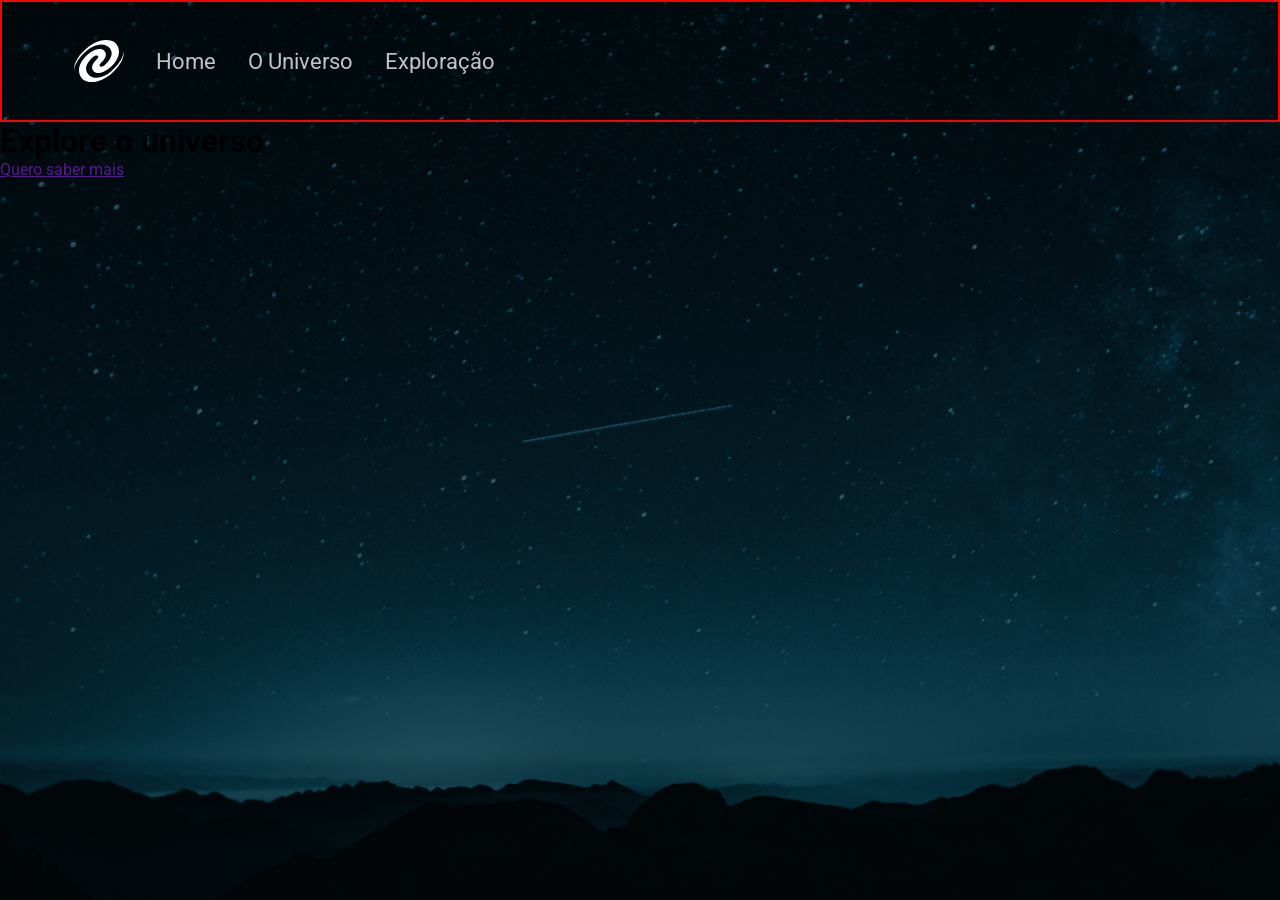
==== universo-imagens/index.html @ 60d72229 "Initial commit" ====
<!DOCTYPE html>
<html lang="pt-br">
<head>
    <meta charset="UTF-8">
    <meta name="viewport" content="width=device-width, initial-scale=1.0">
    <link rel="preconnect" href="https://fonts.googleapis.com">
    <link rel="preconnect" href="https://fonts.gstatic.com" crossorigin>
    <link href="https://fonts.googleapis.com/css2?family=Roboto:ital,wght@0,100..900;1,100..900&display=swap" rel="stylesheet">
    <link rel="stylesheet" href="./styles/index.css">
    <title>Document</title>
</head>
<body>
    <header>
        <img src="./assets/Vector.svg" alt="Logo do Universo">
        <nav>
            <ul>
                <li>
                    <a href="">Home</a>
                </li>
                <li>
                    <a href="">O Universo</a>
                </li>
                <li>
                    <a href="">Exploração</a>
                </li>
            </ul>
        </nav>
    </header>
    <main>
        <h1>Explore o universo</h1>
        <a href="">Quero saber mais</a>
    </main>
</body>
</html>
---- universo-imagens/styles/index.css ----
*{
    margin: 0;
    padding: 0;
    box-sizing: border-box;
    font-family: Roboto, sans-serif;
}


body{
    background-image: url(../assets/mountains-universe-1.png);
    background-position: center;
    background-size: cover;
    background-repeat: no-repeat;

    height: 100vh;
}


   header{
      border: 2px solid red;
      height: 122px;
      display: flex;
      padding-inline: 72px;

      align-items: center;
      gap: 32px;

      ul{
        display: flex;
        list-style: none;
        gap: 32px;
     
      a{
        font-size: 22px;
        text-decoration: none;
        color: #c4c4cc;
      }
    
    }
   }
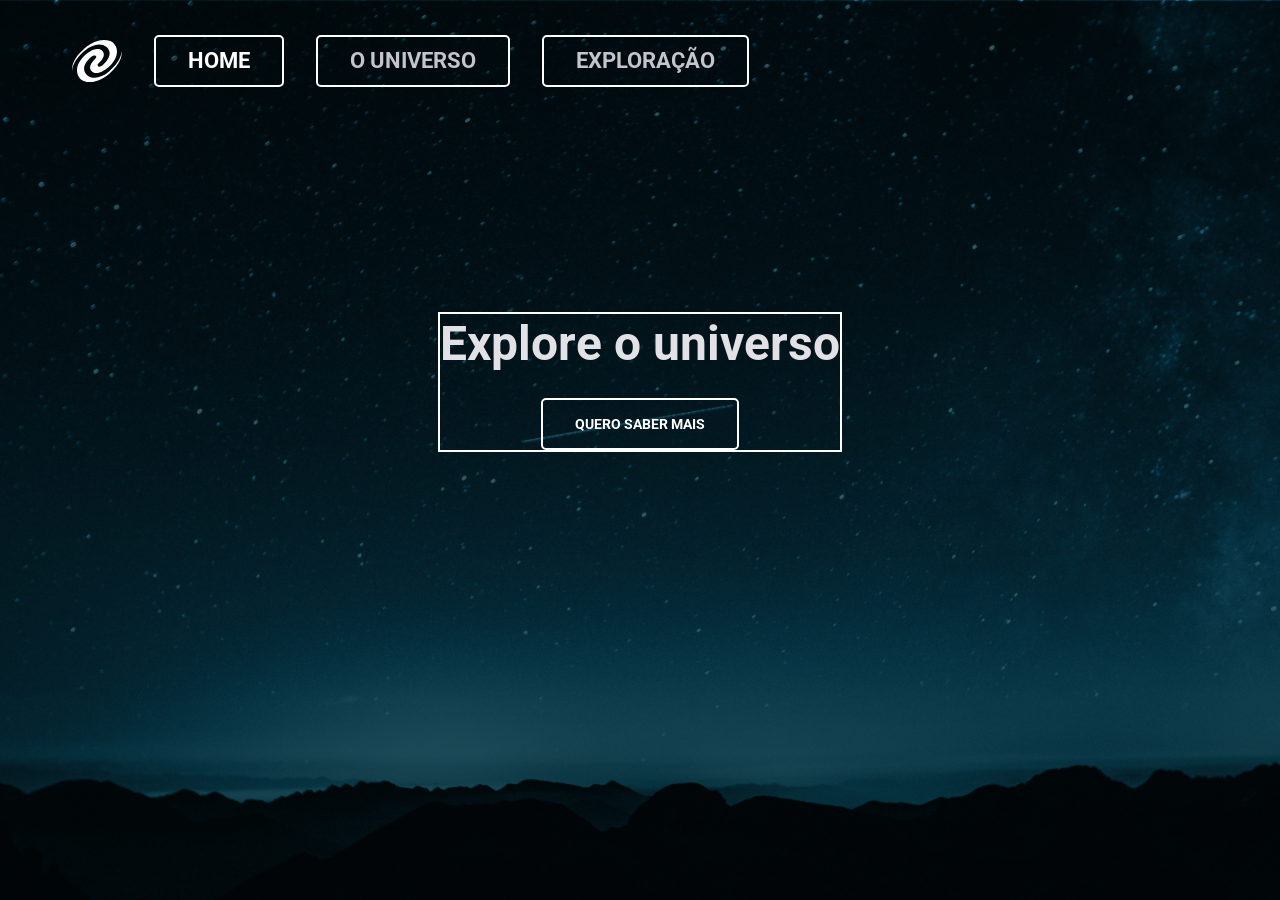
==== commit 4ca80776: "terminamos o html e o css" ====
--- a/universo-imagens/index.html
+++ b/universo-imagens/index.html
@@ -15,7 +15,7 @@
         <nav>
             <ul>
                 <li>
-                    <a href="">Home</a>
+                    <a href="" class="ativa">Home</a>
                 </li>
                 <li>
                     <a href="">O Universo</a>
--- a/universo-imagens/styles/index.css
+++ b/universo-imagens/styles/index.css
@@ -17,7 +17,6 @@
 
 
    header{
-      border: 2px solid red;
       height: 122px;
       display: flex;
       padding-inline: 72px;
@@ -35,6 +34,35 @@
         text-decoration: none;
         color: #c4c4cc;
       }
-    
+        .ativa{
+          color: #fff;
+          font-weight: 700;
+        }
     }
-   }+   }
+   main{
+    border: 2px solid #fff;
+    margin-top: 190px;
+    width: fit-content;
+    margin-inline: auto;
+  }
+  h1{
+    color: #e1e1e6;
+    font-size: 48px;
+    line-height: 125%;
+    margin-bottom: 24px;
+  }
+  a{
+    border: 2px solid #fff;
+    display: block;
+    margin-inline: auto;
+    width: fit-content;
+    border-radius: 5px;
+    padding: 12px 32px;
+    color: #fff;
+    text-decoration: none;
+    font-weight: 700;
+    font-size: 14px;
+    line-height: 24px;
+    text-transform: uppercase;
+  }
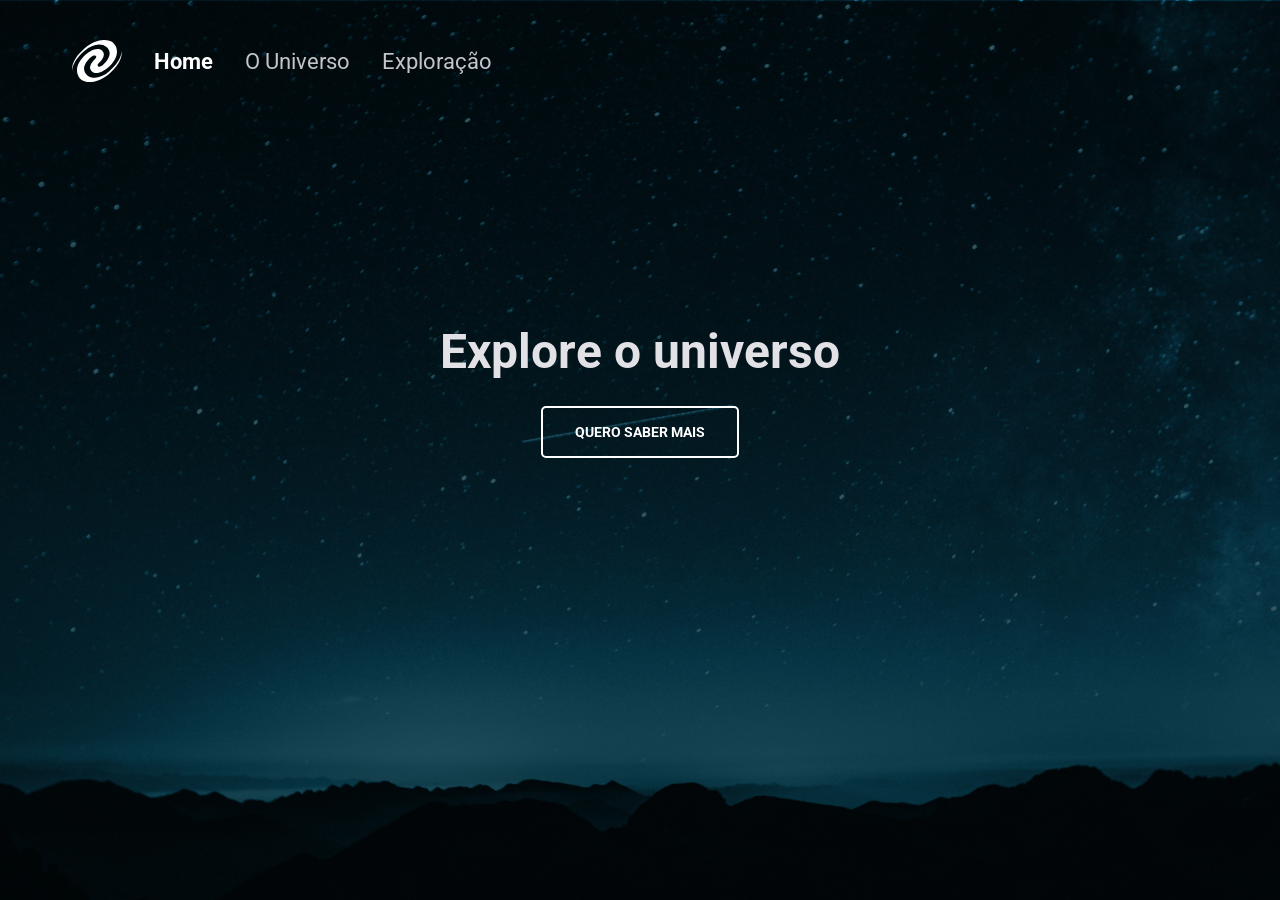
==== commit 445b2203: "finalização" ====
--- a/universo-imagens/index.html
+++ b/universo-imagens/index.html
@@ -3,32 +3,27 @@
 <head>
     <meta charset="UTF-8">
     <meta name="viewport" content="width=device-width, initial-scale=1.0">
-    <link rel="preconnect" href="https://fonts.googleapis.com">
-    <link rel="preconnect" href="https://fonts.gstatic.com" crossorigin>
-    <link href="https://fonts.googleapis.com/css2?family=Roboto:ital,wght@0,100..900;1,100..900&display=swap" rel="stylesheet">
-    <link rel="stylesheet" href="./styles/index.css">
-    <title>Document</title>
+        <link rel="stylesheet" href="./styles/index.css">
+        <link rel="preconnect" href="https://fonts.googleapis.com">
+        <link rel="preconnect" href="https://fonts.gstatic.com" crossorigin>
+        <link href="https://fonts.googleapis.com/css2?family=Roboto:ital,wght@0,100..900;1,100..900&display=swap" rel="stylesheet">
+    <title>Universo</title>
 </head>
 <body>
     <header>
         <img src="./assets/Vector.svg" alt="Logo do Universo">
         <nav>
             <ul>
-                <li>
-                    <a href="" class="ativa">Home</a>
-                </li>
-                <li>
-                    <a href="">O Universo</a>
-                </li>
-                <li>
-                    <a href="">Exploração</a>
-                </li>
+                <li><a href="" class="ativa">Home</a></li>
+                <li><a href="./pages/universo.html">O Universo</a></li>
+                <li><a href="./pages/exploracao.html">Exploração</a></li>
             </ul>
         </nav>
     </header>
+
     <main>
         <h1>Explore o universo</h1>
-        <a href="">Quero saber mais</a>
+        <a href="./pages/universo.html">Quero saber mais</a>
     </main>
 </body>
 </html>
--- a/universo-imagens/styles/index.css
+++ b/universo-imagens/styles/index.css
@@ -1,68 +1,66 @@
 *{
-    margin: 0;
-    padding: 0;
-    box-sizing: border-box;
-    font-family: Roboto, sans-serif;
-}
+  margin: 0;
+  padding: 0;
+  box-sizing: border-box;
+  font-family: Roboto , sans-serif; 
 
 
+}
 body{
-    background-image: url(../assets/mountains-universe-1.png);
-    background-position: center;
-    background-size: cover;
-    background-repeat: no-repeat;
+  background-image: url(../assets/mountains-universe-1.png);
+  background-position: center;
+  background-repeat: no-repeat;
+  background-size: cover;
 
-    height: 100vh;
+  height: 100vh;
 }
+header{
+  height: 122px;
+  display: flex;
+  padding-inline: 72px;
+  align-items: center;
+  gap: 32px;
 
-
-   header{
-      height: 122px;
+  ul{
       display: flex;
-      padding-inline: 72px;
-
-      align-items: center;
+      list-style: none;
       gap: 32px;
-
-      ul{
-        display: flex;
-        list-style: none;
-        gap: 32px;
-     
       a{
-        font-size: 22px;
-        text-decoration: none;
-        color: #c4c4cc;
+          font-size: 22px;
+          text-decoration: none;
+          color: #c4c4cc;
       }
-        .ativa{
+      .ativa{
           color: #fff;
           font-weight: 700;
-        }
-    }
-   }
-   main{
-    border: 2px solid #fff;
-    margin-top: 190px;
-    width: fit-content;
-    margin-inline: auto;
+      }
   }
+}
+main{
+  margin-top: 200px;
+  width: fit-content;
+  margin-inline: auto;
+
   h1{
-    color: #e1e1e6;
-    font-size: 48px;
-    line-height: 125%;
-    margin-bottom: 24px;
+      color: #e1e1e6;
+      font-size: 48px;
+      line-height: 125%;
+      margin-bottom: 24px;
   }
-  a{
-    border: 2px solid #fff;
-    display: block;
-    margin-inline: auto;
-    width: fit-content;
-    border-radius: 5px;
-    padding: 12px 32px;
-    color: #fff;
-    text-decoration: none;
-    font-weight: 700;
-    font-size: 14px;
-    line-height: 24px;
-    text-transform: uppercase;
-  }+  a{ 
+     border: 2px solid #fff;
+      display: block;
+      margin-inline: auto;
+      width: fit-content;
+      border-radius: 5px; 
+      padding: 12px 32px;
+      color: #fff;
+      text-decoration: none;
+      font-weight: 700;
+      font-size: 14px;
+      line-height: 24px;
+      text-transform: uppercase;
+  }
+  
+
+}
